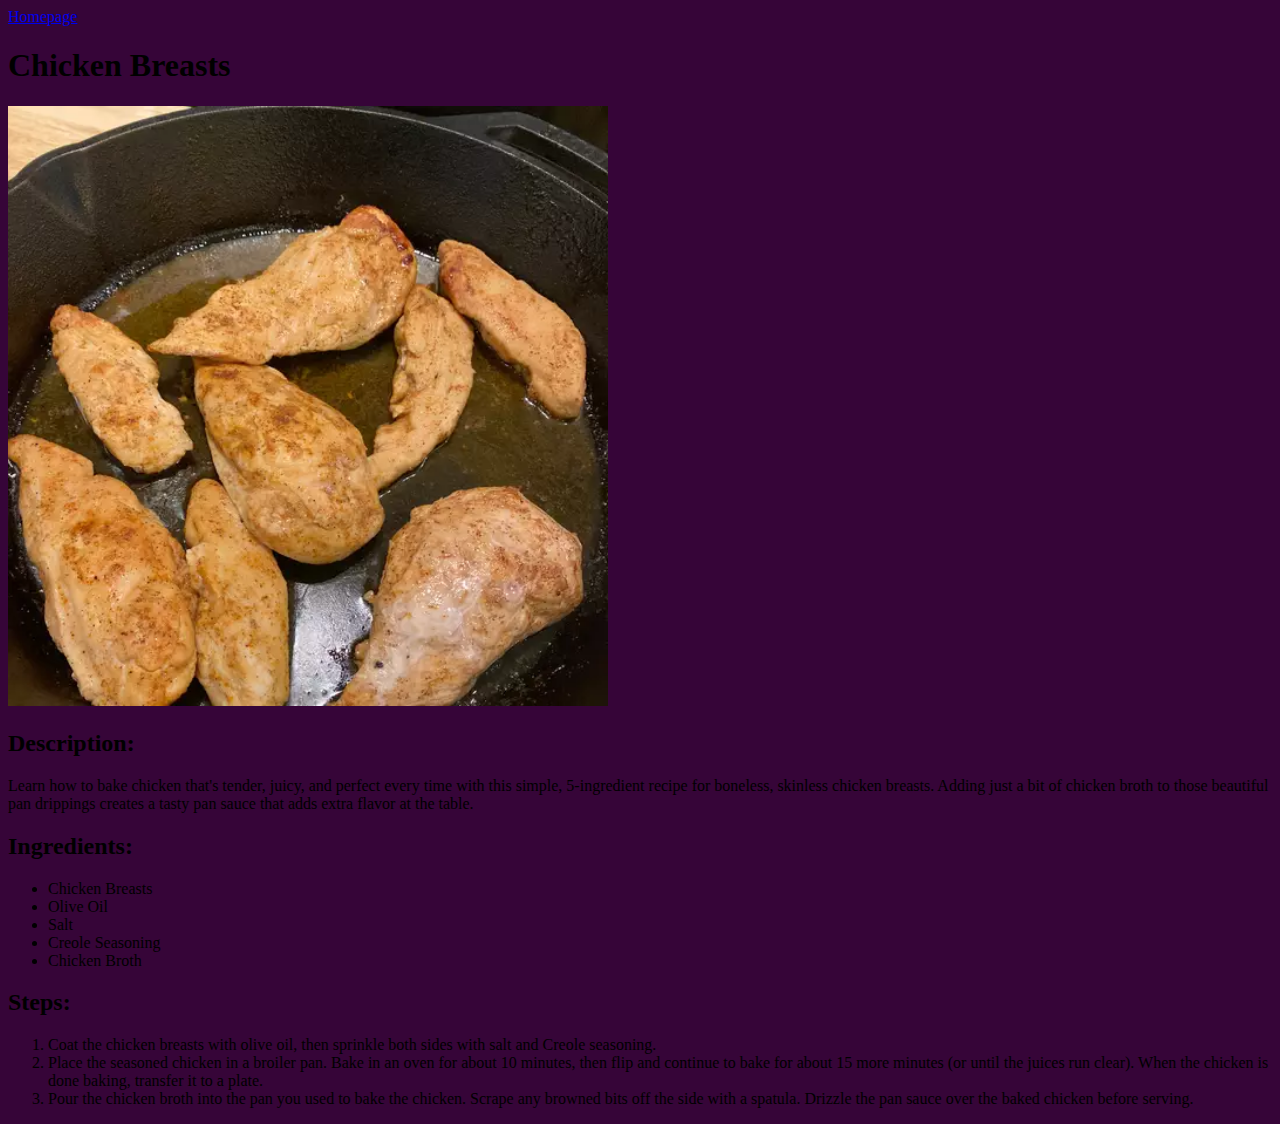
==== recipes/chicken-breasts.html @ 34bae9e7 "Change title font in index.html, add background color to recipes" ====
<!DOCTYPE html>
<html lang="en">
  <head>
    <meta charset="utf-8" />
    <title>Chicken Breasts</title>
    <link rel="stylesheet" href="styles.css" />
  </head>

  <body>
    <a href="../index.html">Homepage</a>
    <h1>Chicken Breasts</h1>
    <img src="../images/chicken-breasts.png" alt="Chicken Breasts" />

    <h2>Description:</h2>
    <p>
      Learn how to bake chicken that's tender, juicy, and perfect every time
      with this simple, 5-ingredient recipe for boneless, skinless chicken
      breasts. Adding just a bit of chicken broth to those beautiful pan
      drippings creates a tasty pan sauce that adds extra flavor at the table.
    </p>

    <h2>Ingredients:</h2>
    <ul>
      <li>Chicken Breasts</li>
      <li>Olive Oil</li>
      <li>Salt</li>
      <li>Creole Seasoning</li>
      <li>Chicken Broth</li>
    </ul>

    <h2>Steps:</h2>
    <ol>
      <li>
        Coat the chicken breasts with olive oil, then sprinkle both sides with
        salt and Creole seasoning.
      </li>
      <li>
        Place the seasoned chicken in a broiler pan. Bake in an oven for about
        10 minutes, then flip and continue to bake for about 15 more minutes (or
        until the juices run clear). When the chicken is done baking, transfer
        it to a plate.
      </li>
      <li>
        Pour the chicken broth into the pan you used to bake the chicken. Scrape
        any browned bits off the side with a spatula. Drizzle the pan sauce over
        the baked chicken before serving.
      </li>
    </ol>
  </body>
</html>
---- recipes/styles.css ----
body {
    background-color: rgb(54, 5, 56);
}

img {
    height: auto;
    width: 600px;
}
.title {
    
}
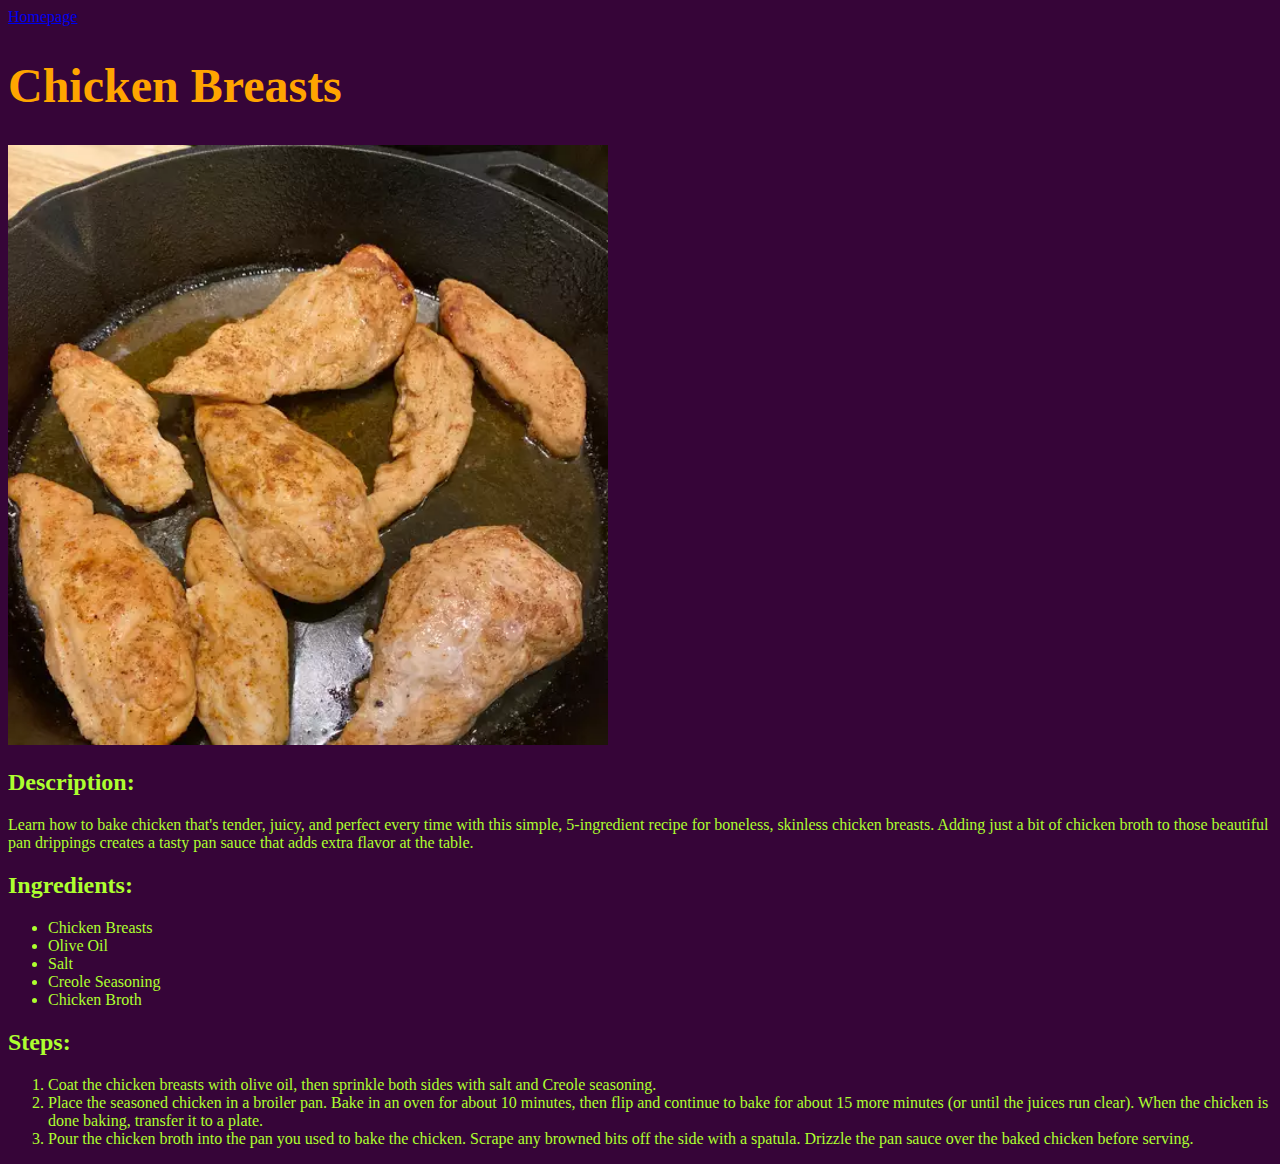
==== commit ba67a643: "Insert images in <div>" ====
--- a/recipes/chicken-breasts.html
+++ b/recipes/chicken-breasts.html
@@ -9,7 +9,9 @@
   <body>
     <a href="../index.html">Homepage</a>
     <h1>Chicken Breasts</h1>
-    <img src="../images/chicken-breasts.png" alt="Chicken Breasts" />
+    <div>
+      <img src="../images/chicken-breasts.png" alt="Chicken Breasts" />
+    </div>
 
     <h2>Description:</h2>
     <p>
--- a/recipes/styles.css
+++ b/recipes/styles.css
@@ -1,11 +1,13 @@
 body {
     background-color: rgb(54, 5, 56);
+    color: greenyellow;
 }
 
 img {
     height: auto;
     width: 600px;
 }
-.title {
-    
-}
+h1 {
+    color: orange;
+    font-size: 48px;
+}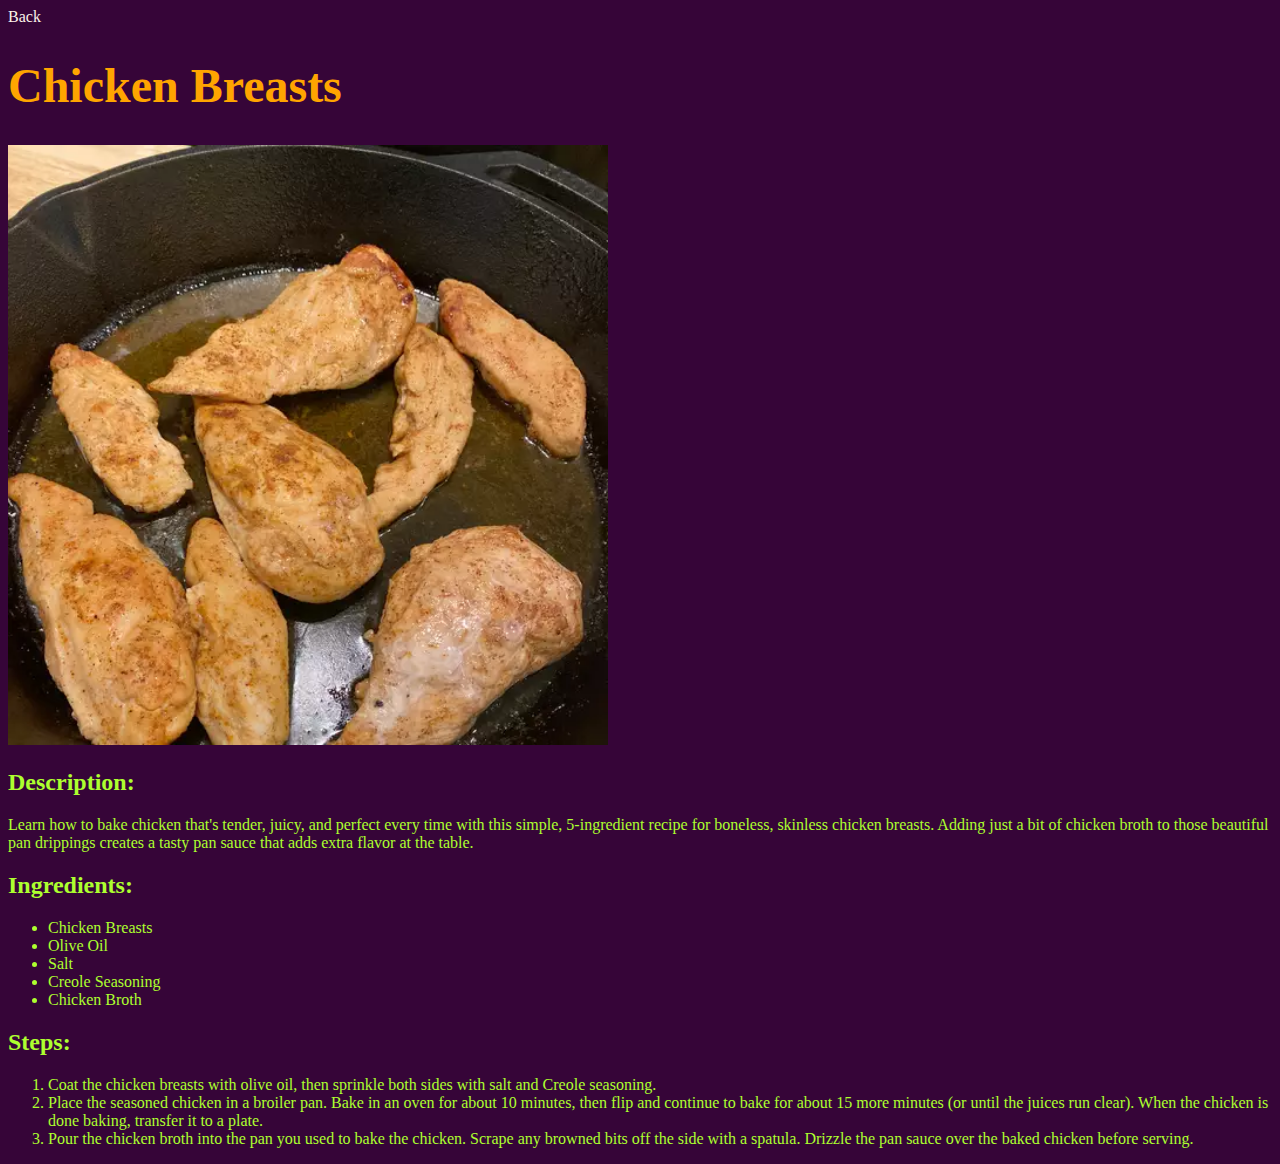
==== commit 3de34e6b: "Change 'Homepage' button in recipes/ to 'Back'" ====
--- a/recipes/chicken-breasts.html
+++ b/recipes/chicken-breasts.html
@@ -7,7 +7,7 @@
   </head>
 
   <body>
-    <a href="../index.html">Homepage</a>
+    <a class="back-button" href="../index.html">Back</a>
     <h1>Chicken Breasts</h1>
     <div>
       <img src="../images/chicken-breasts.png" alt="Chicken Breasts" />
--- a/recipes/styles.css
+++ b/recipes/styles.css
@@ -1,6 +1,7 @@
 body {
     background-color: rgb(54, 5, 56);
     color: greenyellow;
+    box-sizing: border-box;
 }
 
 img {
@@ -10,4 +11,15 @@
 h1 {
     color: orange;
     font-size: 48px;
+}
+
+a.back-button {
+    text-decoration: none;
+    color: #fcf3ea;
+    padding: 0;
+    margin: 0;
+}
+
+a:hover.back-button {
+    color: #ada49a;
 }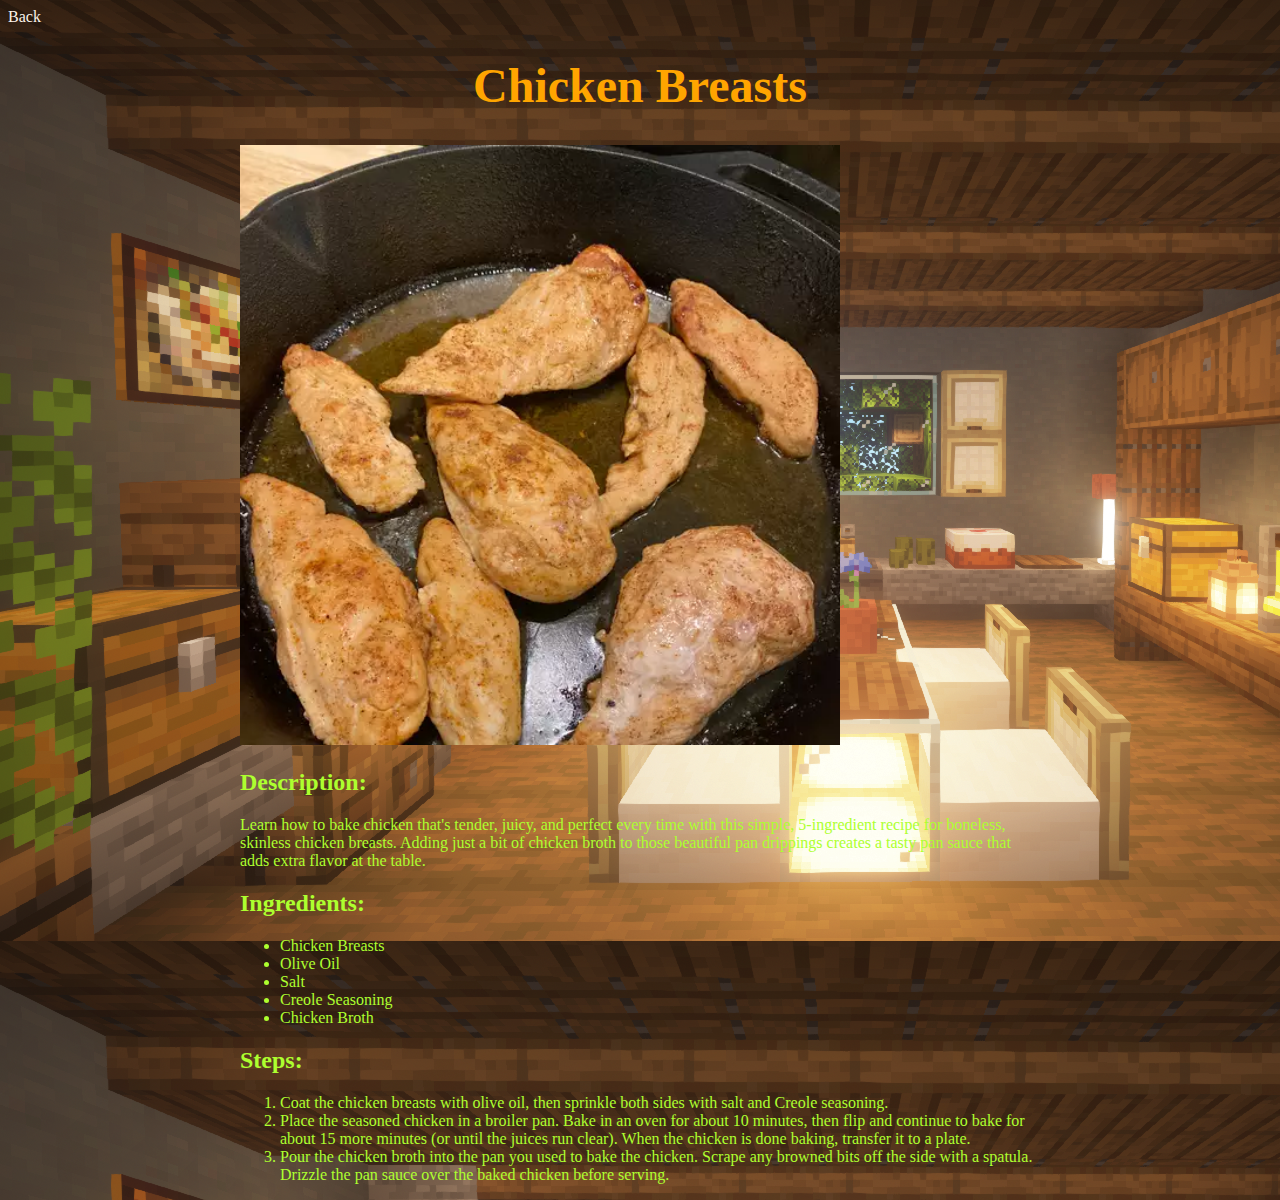
==== commit d69a27ea: "Apply container class to every recipe" ====
--- a/recipes/chicken-breasts.html
+++ b/recipes/chicken-breasts.html
@@ -8,45 +8,45 @@
 
   <body>
     <a class="back-button" href="../index.html">Back</a>
-    <h1>Chicken Breasts</h1>
-    <div>
+    <div class="container">
+      <h1>Chicken Breasts</h1>
       <img src="../images/chicken-breasts.png" alt="Chicken Breasts" />
+
+      <h2>Description:</h2>
+      <p>
+        Learn how to bake chicken that's tender, juicy, and perfect every time
+        with this simple, 5-ingredient recipe for boneless, skinless chicken
+        breasts. Adding just a bit of chicken broth to those beautiful pan
+        drippings creates a tasty pan sauce that adds extra flavor at the table.
+      </p>
+
+      <h2>Ingredients:</h2>
+      <ul>
+        <li>Chicken Breasts</li>
+        <li>Olive Oil</li>
+        <li>Salt</li>
+        <li>Creole Seasoning</li>
+        <li>Chicken Broth</li>
+      </ul>
+
+      <h2>Steps:</h2>
+      <ol>
+        <li>
+          Coat the chicken breasts with olive oil, then sprinkle both sides with
+          salt and Creole seasoning.
+        </li>
+        <li>
+          Place the seasoned chicken in a broiler pan. Bake in an oven for about
+          10 minutes, then flip and continue to bake for about 15 more minutes
+          (or until the juices run clear). When the chicken is done baking,
+          transfer it to a plate.
+        </li>
+        <li>
+          Pour the chicken broth into the pan you used to bake the chicken.
+          Scrape any browned bits off the side with a spatula. Drizzle the pan
+          sauce over the baked chicken before serving.
+        </li>
+      </ol>
     </div>
-
-    <h2>Description:</h2>
-    <p>
-      Learn how to bake chicken that's tender, juicy, and perfect every time
-      with this simple, 5-ingredient recipe for boneless, skinless chicken
-      breasts. Adding just a bit of chicken broth to those beautiful pan
-      drippings creates a tasty pan sauce that adds extra flavor at the table.
-    </p>
-
-    <h2>Ingredients:</h2>
-    <ul>
-      <li>Chicken Breasts</li>
-      <li>Olive Oil</li>
-      <li>Salt</li>
-      <li>Creole Seasoning</li>
-      <li>Chicken Broth</li>
-    </ul>
-
-    <h2>Steps:</h2>
-    <ol>
-      <li>
-        Coat the chicken breasts with olive oil, then sprinkle both sides with
-        salt and Creole seasoning.
-      </li>
-      <li>
-        Place the seasoned chicken in a broiler pan. Bake in an oven for about
-        10 minutes, then flip and continue to bake for about 15 more minutes (or
-        until the juices run clear). When the chicken is done baking, transfer
-        it to a plate.
-      </li>
-      <li>
-        Pour the chicken broth into the pan you used to bake the chicken. Scrape
-        any browned bits off the side with a spatula. Drizzle the pan sauce over
-        the baked chicken before serving.
-      </li>
-    </ol>
   </body>
 </html>
--- a/recipes/styles.css
+++ b/recipes/styles.css
@@ -1,16 +1,21 @@
+html {
+    box-sizing: border-box;
+    background-image: url(../images/kitchen-minecraft.png)
+}
+
 body {
-    background-color: rgb(54, 5, 56);
     color: greenyellow;
-    box-sizing: border-box;
 }
 
 img {
     height: auto;
     width: 600px;
+    margin: 0 auto;
 }
 h1 {
     color: orange;
     font-size: 48px;
+    text-align: center;
 }
 
 a.back-button {
@@ -22,4 +27,9 @@
 
 a:hover.back-button {
     color: #ada49a;
+}
+
+.container {
+    width: 800px;
+    margin: 0 auto;
 }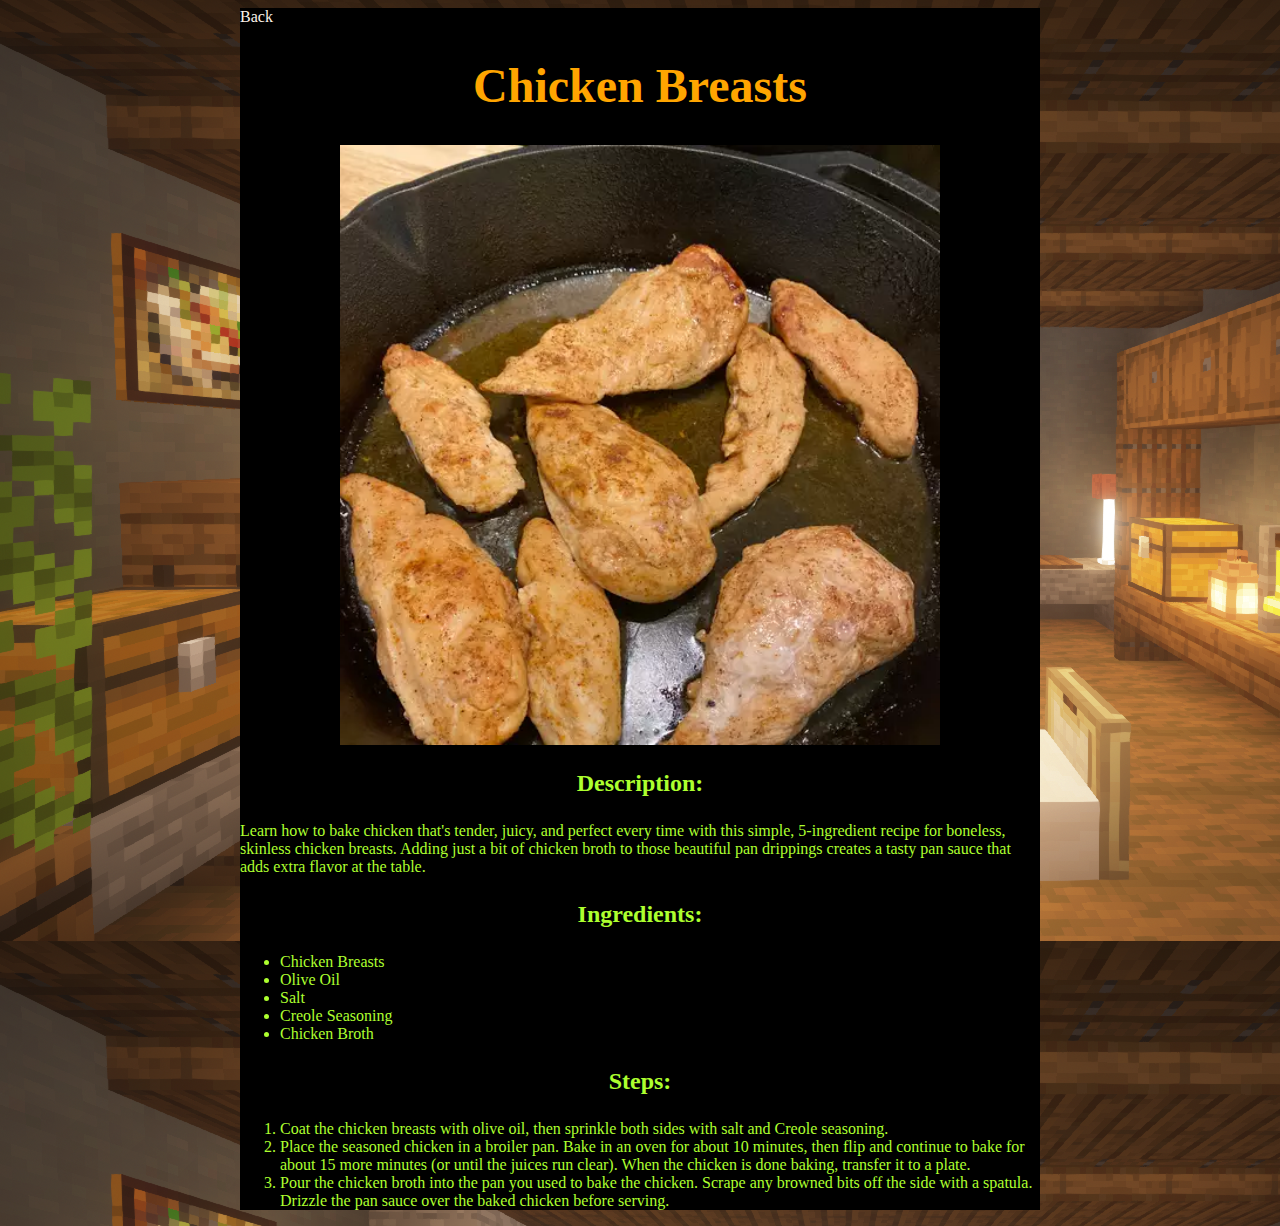
==== commit 382309a1: "Move back-button to container class" ====
--- a/recipes/chicken-breasts.html
+++ b/recipes/chicken-breasts.html
@@ -7,8 +7,8 @@
   </head>
 
   <body>
-    <a class="back-button" href="../index.html">Back</a>
     <div class="container">
+      <a class="back-button" href="../index.html">Back</a>
       <h1>Chicken Breasts</h1>
       <img src="../images/chicken-breasts.png" alt="Chicken Breasts" />
 
--- a/recipes/styles.css
+++ b/recipes/styles.css
@@ -8,14 +8,21 @@
 }
 
 img {
+    display: block;
     height: auto;
     width: 600px;
     margin: 0 auto;
+    
 }
 h1 {
     color: orange;
     font-size: 48px;
     text-align: center;
+}
+
+h2 {
+    text-align: center;
+    padding: 5px;
 }
 
 a.back-button {
@@ -32,4 +39,5 @@
 .container {
     width: 800px;
     margin: 0 auto;
+    background-color: black;
 }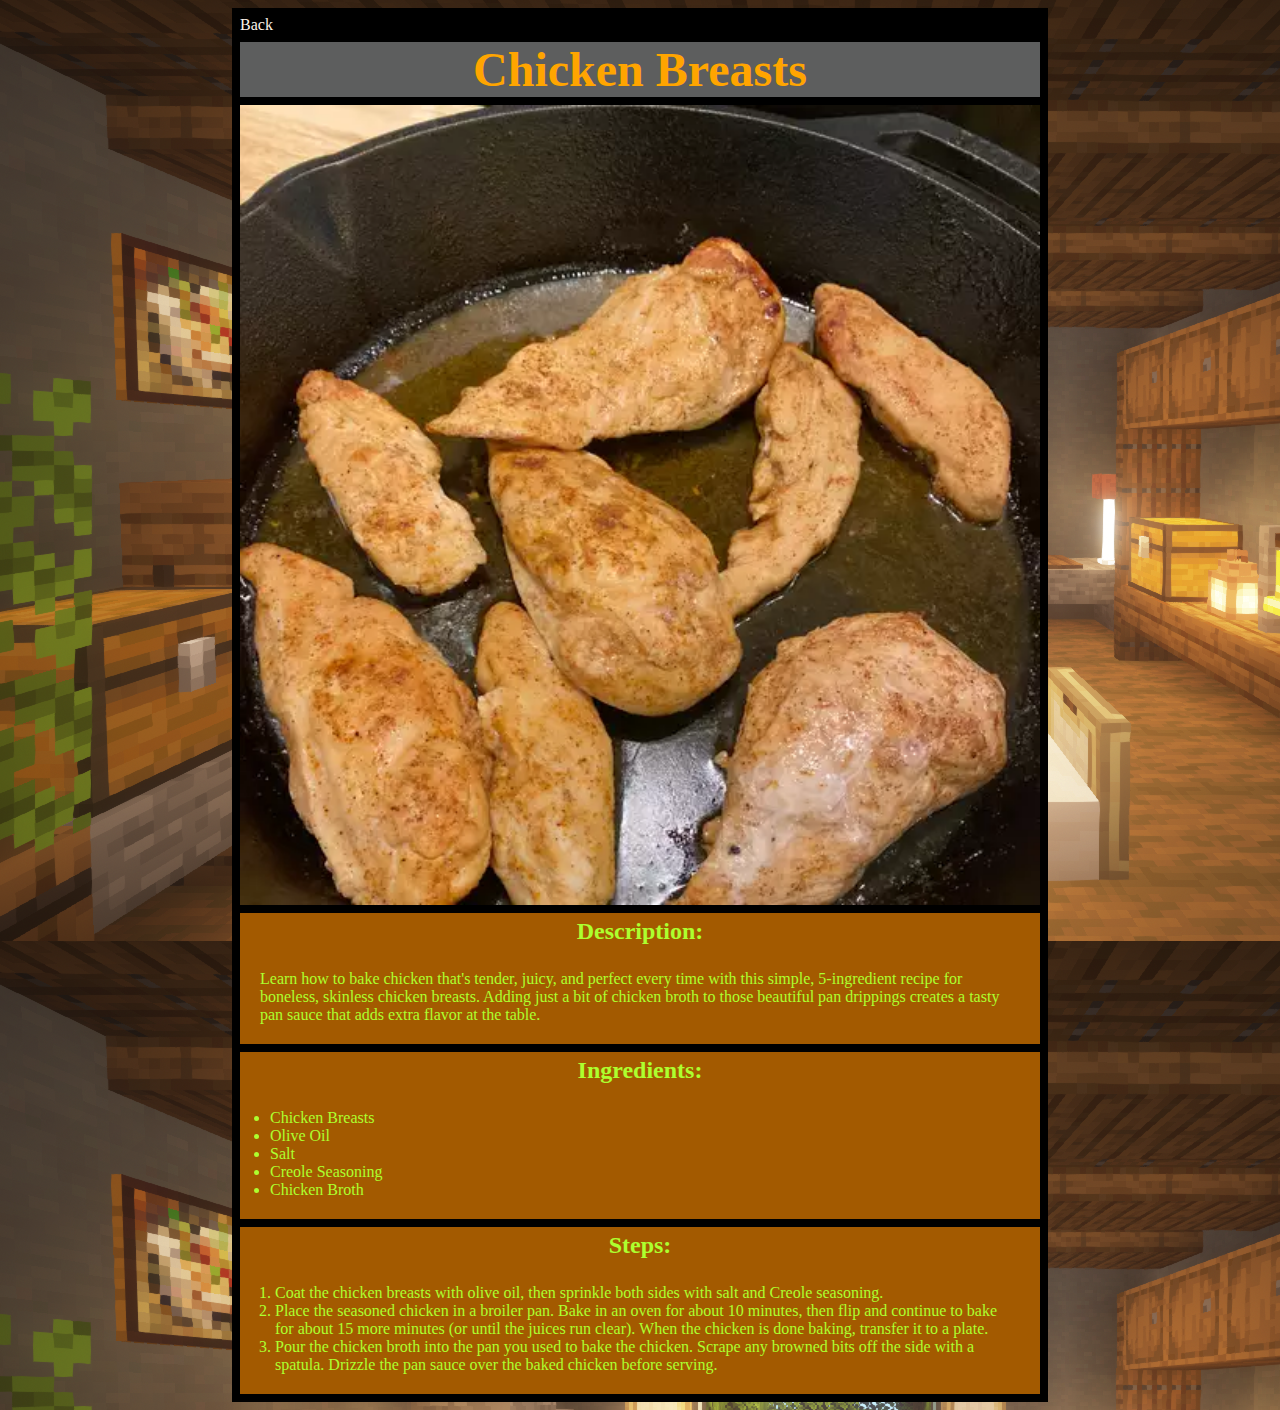
==== commit cdf2a5b7: "Copy kebab.html code to other recipes" ====
--- a/recipes/chicken-breasts.html
+++ b/recipes/chicken-breasts.html
@@ -12,41 +12,48 @@
       <h1>Chicken Breasts</h1>
       <img src="../images/chicken-breasts.png" alt="Chicken Breasts" />
 
-      <h2>Description:</h2>
-      <p>
-        Learn how to bake chicken that's tender, juicy, and perfect every time
-        with this simple, 5-ingredient recipe for boneless, skinless chicken
-        breasts. Adding just a bit of chicken broth to those beautiful pan
-        drippings creates a tasty pan sauce that adds extra flavor at the table.
-      </p>
+      <div class="info-container">
+        <h2>Description:</h2>
+        <p>
+          Learn how to bake chicken that's tender, juicy, and perfect every time
+          with this simple, 5-ingredient recipe for boneless, skinless chicken
+          breasts. Adding just a bit of chicken broth to those beautiful pan
+          drippings creates a tasty pan sauce that adds extra flavor at the
+          table.
+        </p>
+      </div>
 
-      <h2>Ingredients:</h2>
-      <ul>
-        <li>Chicken Breasts</li>
-        <li>Olive Oil</li>
-        <li>Salt</li>
-        <li>Creole Seasoning</li>
-        <li>Chicken Broth</li>
-      </ul>
+      <div class="info-container">
+        <h2>Ingredients:</h2>
+        <ul>
+          <li>Chicken Breasts</li>
+          <li>Olive Oil</li>
+          <li>Salt</li>
+          <li>Creole Seasoning</li>
+          <li>Chicken Broth</li>
+        </ul>
+      </div>
 
-      <h2>Steps:</h2>
-      <ol>
-        <li>
-          Coat the chicken breasts with olive oil, then sprinkle both sides with
-          salt and Creole seasoning.
-        </li>
-        <li>
-          Place the seasoned chicken in a broiler pan. Bake in an oven for about
-          10 minutes, then flip and continue to bake for about 15 more minutes
-          (or until the juices run clear). When the chicken is done baking,
-          transfer it to a plate.
-        </li>
-        <li>
-          Pour the chicken broth into the pan you used to bake the chicken.
-          Scrape any browned bits off the side with a spatula. Drizzle the pan
-          sauce over the baked chicken before serving.
-        </li>
-      </ol>
+      <div class="info-container">
+        <h2>Steps:</h2>
+        <ol>
+          <li>
+            Coat the chicken breasts with olive oil, then sprinkle both sides
+            with salt and Creole seasoning.
+          </li>
+          <li>
+            Place the seasoned chicken in a broiler pan. Bake in an oven for
+            about 10 minutes, then flip and continue to bake for about 15 more
+            minutes (or until the juices run clear). When the chicken is done
+            baking, transfer it to a plate.
+          </li>
+          <li>
+            Pour the chicken broth into the pan you used to bake the chicken.
+            Scrape any browned bits off the side with a spatula. Drizzle the pan
+            sauce over the baked chicken before serving.
+          </li>
+        </ol>
+      </div>
     </div>
   </body>
 </html>
--- a/recipes/styles.css
+++ b/recipes/styles.css
@@ -10,17 +10,20 @@
 img {
     display: block;
     height: auto;
-    width: 600px;
+    width: 100%;
     margin: 0 auto;
-    
 }
 h1 {
     color: orange;
     font-size: 48px;
     text-align: center;
+    background-color: rgb(93, 94, 94);
+    margin: 8px 0;
 }
 
 h2 {
+    display: block;
+    margin: 0 auto;
     text-align: center;
     padding: 5px;
 }
@@ -39,5 +42,27 @@
 .container {
     width: 800px;
     margin: 0 auto;
+    padding: 8px;
     background-color: black;
+}
+
+p {
+    padding: 20px;
+}
+
+ul {
+    padding: 20px 30px;
+}
+
+ol {
+    padding: 20px 35px;
+}
+
+p, ul, ol {
+    margin: 0;
+}
+
+.info-container{
+    margin: 8px 0 0 0;
+    background-color: rgb(163, 90, 0);
 }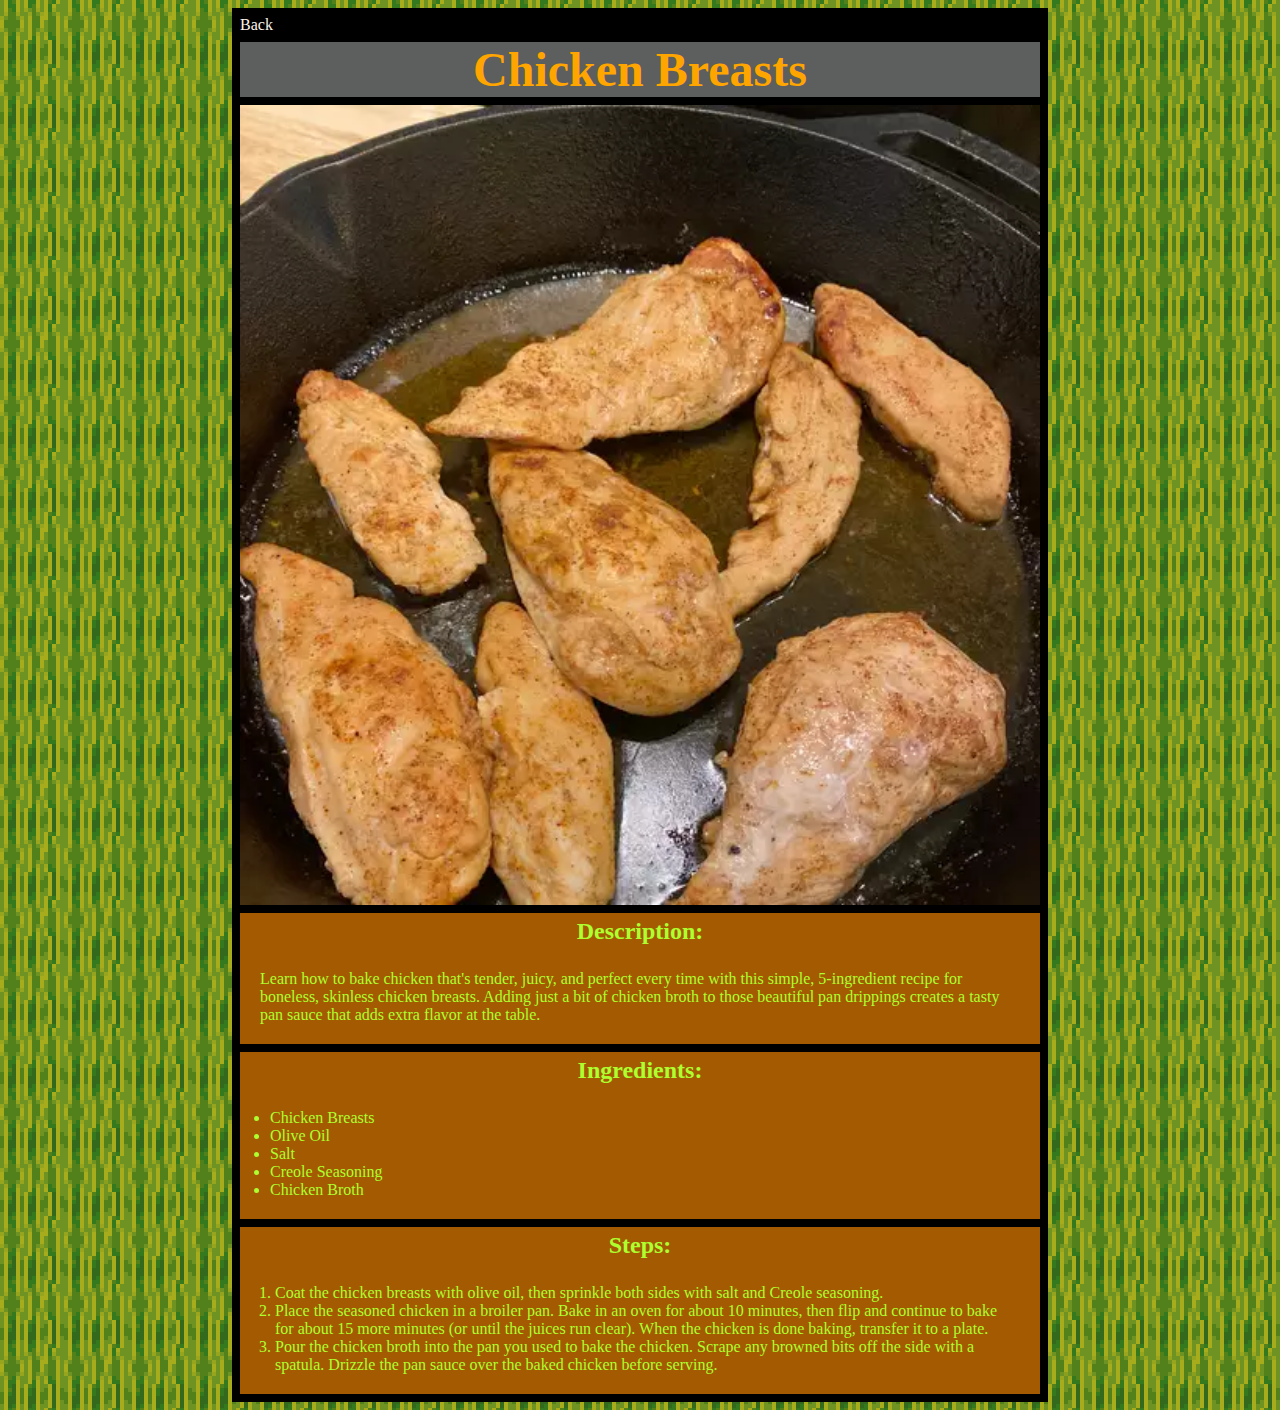
==== commit 1a43e29a: "Change styles.css to recipes.css" ====
--- a/recipes/chicken-breasts.html
+++ b/recipes/chicken-breasts.html
@@ -3,7 +3,7 @@
   <head>
     <meta charset="utf-8" />
     <title>Chicken Breasts</title>
-    <link rel="stylesheet" href="styles.css" />
+    <link rel="stylesheet" href="recipes.css" />
   </head>
 
   <body>
--- a/recipes/recipes.css
+++ b/recipes/recipes.css
@@ -0,0 +1,68 @@
+html {
+    box-sizing: border-box;
+    background-image: url(../images/melon_side.png)
+}
+
+body {
+    color: greenyellow;
+}
+
+img {
+    display: block;
+    height: auto;
+    width: 100%;
+    margin: 0 auto;
+}
+h1 {
+    color: orange;
+    font-size: 48px;
+    text-align: center;
+    background-color: rgb(93, 94, 94);
+    margin: 8px 0;
+}
+
+h2 {
+    display: block;
+    margin: 0 auto;
+    text-align: center;
+    padding: 5px;
+}
+
+a.back-button {
+    text-decoration: none;
+    color: #fcf3ea;
+    padding: 0;
+    margin: 0;
+}
+
+a:hover.back-button {
+    color: #ada49a;
+}
+
+.container {
+    width: 800px;
+    margin: 0 auto;
+    padding: 8px;
+    background-color: black;
+}
+
+p {
+    padding: 20px;
+}
+
+ul {
+    padding: 20px 30px;
+}
+
+ol {
+    padding: 20px 35px;
+}
+
+p, ul, ol {
+    margin: 0;
+}
+
+.info-container{
+    margin: 8px 0 0 0;
+    background-color: rgb(163, 90, 0);
+}